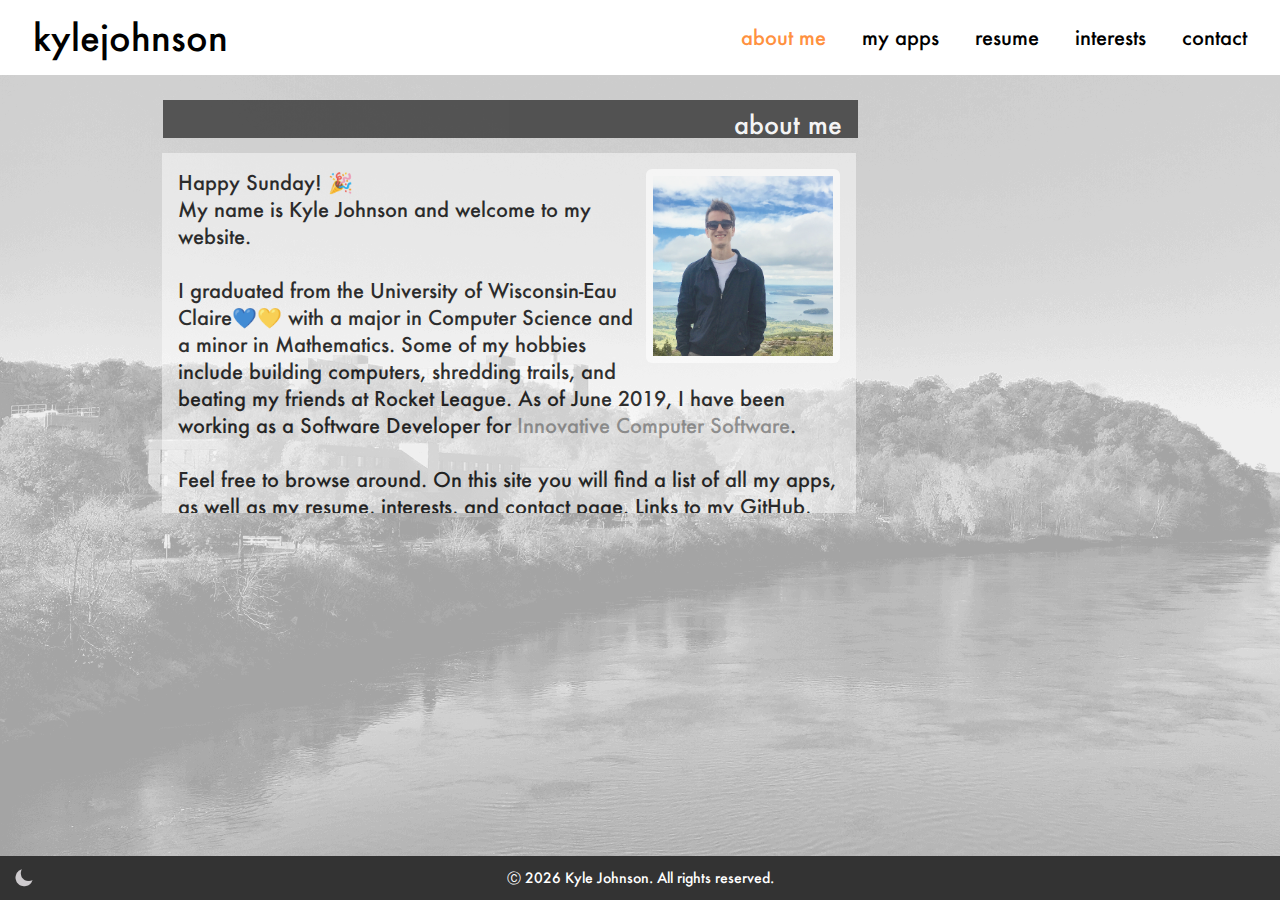
==== index.html @ 39d892d8 "Add manual dark mode toggle" ====
<!DOCTYPE html>
<html>
    <head>
        <title>kylejohnson | about me</title>
        
        <link rel="stylesheet" type="text/css" href="kjapps.css">
        <link rel="stylesheet" type="text/css" href="darkmode.css" id="darkmode">
        
        <meta name="viewport" content="width=device-width">
        <meta name="keywords" content="kyle,johnson,kylejohnson,about,apps,resume,interests,contact">
        <meta name="description" content="My name is Kyle Johnson and welcome to my website.">
        
        <link rel="shortcut icon" href="favicon/favicon.ico">
        <link rel="icon" sizes="16x16 32x32 64x64" href="favicon/favicon.ico">
        <link rel="icon" type="image/png" sizes="196x196" href="favicon/favicon-192.png">
        <link rel="icon" type="image/png" sizes="160x160" href="favicon/favicon-160.png">
        <link rel="icon" type="image/png" sizes="96x96" href="favicon/favicon-96.png">
        <link rel="icon" type="image/png" sizes="64x64" href="favicon/favicon-64.png">
        <link rel="icon" type="image/png" sizes="32x32" href="favicon/favicon-32.png">
        <link rel="icon" type="image/png" sizes="16x16" href="favicon/favicon-16.png">
        <link rel="apple-touch-icon" href="favicon/favicon-57.png">
        <link rel="apple-touch-icon" sizes="114x114" href="favicon/favicon-114.png">
        <link rel="apple-touch-icon" sizes="72x72" href="favicon/favicon-72.png">
        <link rel="apple-touch-icon" sizes="144x144" href="favicon/favicon-144.png">
        <link rel="apple-touch-icon" sizes="60x60" href="favicon/favicon-60.png">
        <link rel="apple-touch-icon" sizes="120x120" href="favicon/favicon-120.png">
        <link rel="apple-touch-icon" sizes="76x76" href="favicon/favicon-76.png">
        <link rel="apple-touch-icon" sizes="152x152" href="favicon/favicon-152.png">
        <link rel="apple-touch-icon" sizes="180x180" href="favicon/favicon-180.png">
        <meta name="msapplication-TileColor" content="#FFFFFF">
        <meta name="msapplication-TileImage" content="favicon/favicon-144.png">
        <meta name="msapplication-config" content="favicon/browserconfig.xml">
        
        <script src="https://ajax.googleapis.com/ajax/libs/jquery/3.1.1/jquery.min.js"></script>
        <script src="kjapps.js"></script>
    </head>
    
    <body>
	    
        <!-- Disable transitions if JavaScript is disabled -->
        <noscript>
            <style type="text/css">
                #header, .content { visibility: visible; }
            </style>
        </noscript>
        
        <div id="fullContainer">
            <div id="container">

                <!-- Navigation bar (split w/ logo on left, links on right) -->
                <div class="topnav" id="navbar">
                    <a href="/" id="logo">kylejohnson</a>
                    <a href="javascript:void(0);" id="icon" onclick="responsiveNavBar()">&#9776;</a>
                    <a href="contact">contact</a>
                    <a href="interests">interests</a>
                    <a href="resume">resume</a>
                    <a href="apps">my apps</a>
                    <a href="/" id="current">about me</a>
                </div>

                <!-- Header title above content -->
                <div id="header">
                    about me
                </div>

                <!-- Area for page content -->
                <div class="content" id="about_content">

                    <img src="images/me.jpg" alt="Me" height="180" width="180">

                    <div id="welcome">Hey there! 🎉</div>
                    My name is Kyle Johnson and welcome to my website. <br>
                    <br>
                    I graduated from the University of Wisconsin-Eau Claire💙💛 with a major in Computer Science and a minor in Mathematics. Some of my hobbies include building computers, shredding trails, and beating my friends at Rocket League. As of June 2019, I have been working as a Software Developer for <a id="alt_link" target="_blank" href="https://www.icsusa.com/">Innovative Computer Software</a>. <br>
                    <br>
                    Feel free to browse around. On this site you will find a list of all my apps, as well as my resume, interests, and contact page. Links to my GitHub, LinkedIn, and App Store pages can be found below. <br>
                    <em>(Did I mention it's mobile-friendly?)</em> <br>
                    <br>
                    Thanks! <br>
                    Kyle <br>
                    
                    <div id="links">
                      <a href="https://itunes.apple.com/us/developer/kyle-johnson/id1145053960" target="_blank">
                        <img src="images/app_store.png" alt="App Store" height="100" width="100">
                      </a>
                      <a href="https://www.linkedin.com/in/kylejohnsonkj/" target="_blank">
                        <img src="images/linkedin.png" alt="LinkedIn" height="100" width="100">
                      </a>
                      <a href="https://github.com/kylejohnsonkj" target="_blank">
                        <img id="github" src="images/github.png" alt="GitHub" height="100" width="100">
                      </a>
                    </div>
                </div>

                <!-- Adds extra space under content div -->
                <div id="extra"></div>
            </div>

            <!-- Site footer w/ copyright -->
            <div id="footer">
                <img id="dark_switch" height="20" width="20">
                &#9400; #### Kyle Johnson. All rights reserved.
            </div>
            
        </div>
        
        <div id="videoContainer">
        </div>
        
    </body>
</html>
---- kjapps.css ----
/* HTML */

html {
    -webkit-text-size-adjust: 100%;
    -moz-text-size-adjust: 100%;
    -ms-text-size-adjust: 100%;
}


/* Body */

body {
    background-color: lightgray;
    background: url(images/bg.png) no-repeat left center fixed;
    background-size: cover;
    margin: 0;
}

::-webkit-input-placeholder { /* Chrome/Opera/Safari */
  color: gray;
}
::-moz-placeholder { /* Firefox 19+ */
  color: gray;
}
:-ms-input-placeholder { /* IE 10+ */
  color: gray;
}
:-moz-placeholder { /* Firefox 18- */
  color: gray;
}


/* Futura Font */

@font-face {
    font-family: "Futura";
    src:
        local("Futura"),
        url(fonts/Futura-Medium.ttf) format("truetype");
}


/* Navigation Bar */

.topnav {
    position: fixed;
    left: 0;
    right: 0;
    background-color: white;
    overflow: hidden;
    z-index: 3;
    padding-right: 15px;
    padding-left: 15px;
}

.topnav a {
    float: right;
    display: block;
    color: black;
    text-align: center;
    padding-left: 18px;
    padding-right: 18px;
    padding-top: 24px;
    padding-bottom: 24px;
    text-decoration: none;
    font-size: 20px;
    font-family: "Futura";
}

.topnav #logo {
    float: left;
    display: block;
    color: black;
    text-align: center;
    padding-left: 18px;
    padding-right: 18px;
    padding-top: 14px;
    padding-bottom: 14px;
    text-decoration: none;
    font-size: 36px;
    font-family: "Futura";
}

.topnav #blank {
    height: 27px;
    width: 0px;
    pointer-events: none;
    cursor: default;
}

.topnav a:hover {
    background-color: #eee;
}

.topnav a:hover #logo {
    background-color: #333;
}

.topnav #current {
    color: rgb(255, 145, 64);
}

.topnav #icon {
    display: none;
}


/* Header */

#header {
    margin: 0 auto;
    position: relative;
    top: 100px;
    left: 0;
    width: 65%;
    max-width: 1000px;
    transform: translate(0%, 0%);
    background-color: #333;
    font-size: 25px;
    font-family: "Futura";
    color: white;
    text-align: right;
    padding-right: 20px;
    padding-left: 20px;
    padding-top: 10px;
    padding-bottom: 10px;
    visibility: hidden;
}


/* Content */

.content {
    margin: 0 auto;
    position: relative;
    top: 115px;
    left: 0;
    width: 65%;
    max-width: 1000px;
    transform: translate(0%, 0%);
    background-color: rgba(255, 255, 255, 0.60);
    font-size: 20px;
    font-family: "Futura";
    color: black;
    padding: 20px;
    visibility: hidden;
}

.content p {
    font-size: 15px;
    color: dimgrey;
}

/* Content Dividers */

#small {
    font-size: 35px;
}

#blue_break {
    border-color: rgb(81, 174, 255);
    border-style: solid;
}

#small_break {
    line-height: 15px;
}

#grey_break {
    border-color: rgb(150, 150, 150);
    border-style: solid;
}


/* About Me */

#about_content img {
    border-radius: 6px;
    -moz-border-radius: 6px;
    background: white;
    padding: 7px;
    float: right;
    margin-left: 12px;
    margin-bottom: 12px;
    align-content: center;
}

#about_content a {
    color: rgb(81, 174, 255);
    text-decoration: none;
}

#about_content a#alt_link {
    color: grey;
    text-decoration: none;
}

#about_content a:hover {
    text-decoration: underline;
}

#about_content a#alt_link:hover {
    text-decoration: underline;
}

em {
    font-size: 14px;
    color: grey;
}

#links img {
    width: 40px;
    height: 40px;
    position: relative;
    margin-left: 16px;
    top: -52px;
}


/* My Apps */

#apps_content table {
    table-layout: fixed;
    border-collapse: collapse;
    display: inline-block;
    vertical-align: middle;
    margin-left: -5px;
}

#apps_content .desc {
    width: 60%;
}

#apps_content .appinfo {
    width: 200px;
}

#apps_content #space {
    width: 0%;
}

#apps_content #info {
    font-size: 12px;
}

#apps_content a {
    color: rgb(81, 174, 255);
    text-decoration: none;
    float: left;
    margin-top: -15px;
    margin-left: -5px;
}

#apps_content a:hover {
    text-decoration: underline;
}


/* Resume */

#resume_content {
    max-width: 800px;
}

#resume_content a {
    color: rgb(81, 174, 255);
    text-decoration: none;
}

#resume_content a:hover {
    text-decoration: underline;
}

#resume_content img {
    width: calc(100% + 40px);
    margin: -20px;
    margin-bottom: -45px;
}

#resume_download img {
    width: 33px;
    height: 33px;
    margin-left: -2px;
    float: left;
}


/* Interests */

#interests_sidebar {
    float: right;
}

.interests_item {
    border-radius: 6px;
    -moz-border-radius: 6px;
    background: white;
    padding: 7px;
    margin-left: 24px;
    margin-bottom: 12px;
    align-content: center;
}

.interests_item#squareimg {
    border-radius: 6px;
    -moz-border-radius: 6px;
    background: white;
    padding: 7px;
    margin-top: 5px;
    margin-left: 24px;
    margin-bottom: 12px;
    align-content: center;
    line-height: 0;
}

#interests_content h3 {
    color: rgb(255, 145, 64);
    font-weight: normal;
    font-size: 23px;
    padding: 0px;
    margin: 0px;
}

#interests_content h4 {
    color: black;
    font-size: 17px;
    font-weight: normal;
    color: rgb(81, 174, 255);
    padding: 0px;
    margin: 0px;
    margin-bottom: 10px;
}

#interests_content table {
    border-collapse: collapse;
    margin-bottom: 10px;
}

#interests_content tr:hover {
    background-color: #f5f5f5;
}

#interests_content tr#table_header {
    background-color: rgba(150, 150, 150, 0.25);
}

#interests_content a {
    color: rgb(81, 174, 255);
    text-decoration: none;
}

#interests_content a#alt {
    color: rgb(255, 145, 64);
    text-decoration: none;
}

#interests_content a:hover {
    text-decoration: underline;
}

#interests_content a#alt:hover {
    text-decoration: underline;
}

/* Contact */

input, select, textarea, button {
    font-family: inherit;
}

#contact_content input[type="text"],
#contact_content input[type="email"] {
    padding: 10px;
    border: none;
    border-bottom: solid 2px #c9c9c9;
    transition: border 0.3s;
    font-size: 16px;
    width: 250px;
    margin-left: 2px;
}

#contact_content select {
    border: none;
    background-color: white;
    border-bottom: solid 2px #c9c9c9;
    font-size: 16px;
    width: 270px;
    margin-left: 2px;
    margin-bottom: 30px;
    height: 43px;
    -webkit-appearance: none;
    -moz-appearance: none;
    padding-left: 8px;
}

#contact_content select:invalid {
  color: gray;
}

#contact_content textarea {
    padding: 10px;
    border: none;
    border-bottom: solid 2px #c9c9c9;
    transition: border 0.3s;
    font-size: 16px;
    width: 500px;
    margin-left: 2px;
    margin-bottom: 15px;
}

#contact_content input[type="submit"] {
    background-color: rgb(81, 174, 255);
    border: none;
    color: white;
    padding: 10px 25px;
    text-align: center;
    text-decoration: none;
    font-weight: bold;
    display: inline-block;
    font-family: inherit;
    font-size: 16px;
    margin: 4px 2px;
    cursor: pointer;
    -webkit-appearance: none;
    -moz-appearance: none;
    appearance: none;
    margin-bottom: 5px;
}

#thankyou_message {
    display: none;
    color: rgb(81, 174, 255);
}

#honeypot_message {
    display: none;
    color: red;
}

::-webkit-input-placeholder {
    font-family: "Futura";
}
:-moz-placeholder {
    font-family: "Futura";
}
::-moz-placeholder {
    font-family: "Futura";
}
:-ms-input-placeholder {
    font-family: "Futura";
}


/* Links */

.linkinfo a {
    text-align: left;
    background-color: rgba(255, 255, 255, 0.60);
    border-radius: 5px;
    padding: 5px;
}


/* Footer */

#footer {
    position: fixed;
    left: 0px;
    bottom: 0px;
    width: 100%;
    background: #333;
    text-align: center;
    padding-top: 12px;
    padding-bottom: 12px;
    font-size: 14px;
    font-family: "Futura";
    color: white;
}

#dark_switch {
    position: absolute;
    left: 1em;
    cursor: pointer;
}

#dark_switch:not([src]) {
    visibility: hidden;
}​


/* Extra Space Below Footer */

#extra {
    margin: 0 auto;
    position: relative;
    height: 80px;
    top: 110px;
}


/* For Video Playback on Site */

#videoContainer {
    position: fixed;
    top: 50%;
    left: 50%;
    transform: translate(-98%, -50%);
    display: inline;
    z-index: 100;
}

#videoContainer iframe,
#videoContainer object,
#videoContainer embed {
    width: 192%;
    height: 331px;
}


/* Media Queries */

@media only screen and (max-device-width: 820px), only screen and (max-width: 820px) { 
    
    body {
        background-size: 0 0;
        background-color: lightgray;
    }
    
    .topnav a:not(:first-child) {
        display: none;
    }
    
    .topnav a#icon {
        float: right;
        display: block;
    }
    
    .topnav.responsive a {
        float: none;
        display: block;
        text-align: left;
    }
    
    .topnav.responsive a#icon {
        position: absolute;
        right: 15px;
        top: 0;
    }
    
    #header, .content {
        width: calc(100% - 60px);
    }
    
    .content {
        font-size: 16px;
    }
  
    #apps_content a {
        font-size: 15px;
        margin-left: -5px;
        margin-right: -20px;
    }
  
    #resume_content a {
        font-size: 15px;
    }
    
    #about_content img {
        width: 150px;
        height: 150px;
    }
  
    #apps_content img {
        width: 100px;
        height: 100px;
    }
    
    #contact_content input[type="text"],
    #contact_content input[type="email"] {
        width: 90%;
        max-width: 200px;
    }
    
    #contact_content select {
        width: calc(90% + 20px);
        max-width: 220px;
    }

    #contact_content textarea {
        width: calc(100% - 25px);
        max-width: 400px;
    }
    
    em {
        font-size: 12px;
    }

    #resume_download {
        margin-top: 7px;
        margin-bottom: -5px;
        text-align: center;
    }
  
    #links img {
        width: 30px;
        height: 30px;
        position: relative;
        margin-left: 16px;
        top: -42px;
    }

    #interests_sidebar {
        float: right;
        width: 100%;
        margin-left: 15px;
    }

    .interests_item {
        border-radius: 6px;
        -moz-border-radius: 6px;
        background: white;
        padding: 7px;
        margin-left: 0px;
        margin-bottom: 12px;
        align-content: center;
        width: calc(100% - 14px);
    }

    .interests_item#squareimg {
        border-radius: 6px;
        -moz-border-radius: 6px;
        background: white;
        padding: 7px;
        margin-left: 0px;
        margin-bottom: 12px;
        align-content: center;
        width: calc(100% - 14px);
    }

    #interests_content img.feature {
        width: 100%;
        height: 100%;
    }
}

/* 1440px width breakpoint */
@media only screen and (max-width: 1439px) {
    #apps_content .desc {
        width: 55%;
    }
}

/* 1280px width breakpoint */
@media only screen and (max-width: 1279px) {
    #apps_content .desc {
        width: 100%;
    }
}
---- darkmode.css ----
body {
    background-color: #222;
}
.topnav {
    background-color: rgb(24, 26, 27);
}
.topnav #logo {
    color: white;
}
.topnav a {
    color: white;
}
.topnav a:hover {
    background-color: rgb(34, 36, 38);
}
#header {
    background-color: rgb(24, 26, 27);
    color: rgb(232, 230, 227);
}
.content:not(#resume_content) {
    background-color: rgba(24, 26, 27, 0.6);
    color: rgb(220, 220, 220);
}
#about_content img, .interests_item#squareimg {
    background: #444;
}
#about_content a#alt_link, em {
    color: rgb(152, 143, 129);
}
.interests_item {
    background: rgb(24, 26, 27);
}
.linkinfo a {
    background-color: rgb(24, 26, 27);
}
#github {
    content: url("images/github_dark.png")
}
#footer {
    background-color: rgb(24, 26, 27);
}
input, textarea, #contact_content select {
    background-color: #181a1b;
    color: rgb(220, 220, 220);
}
#contact_content input[type="submit"] {
    filter: brightness(0.9);
}

@media only screen and (max-device-width: 820px), only screen and (max-width: 820px) { 
    body {
        background-color: #333;
    }
}
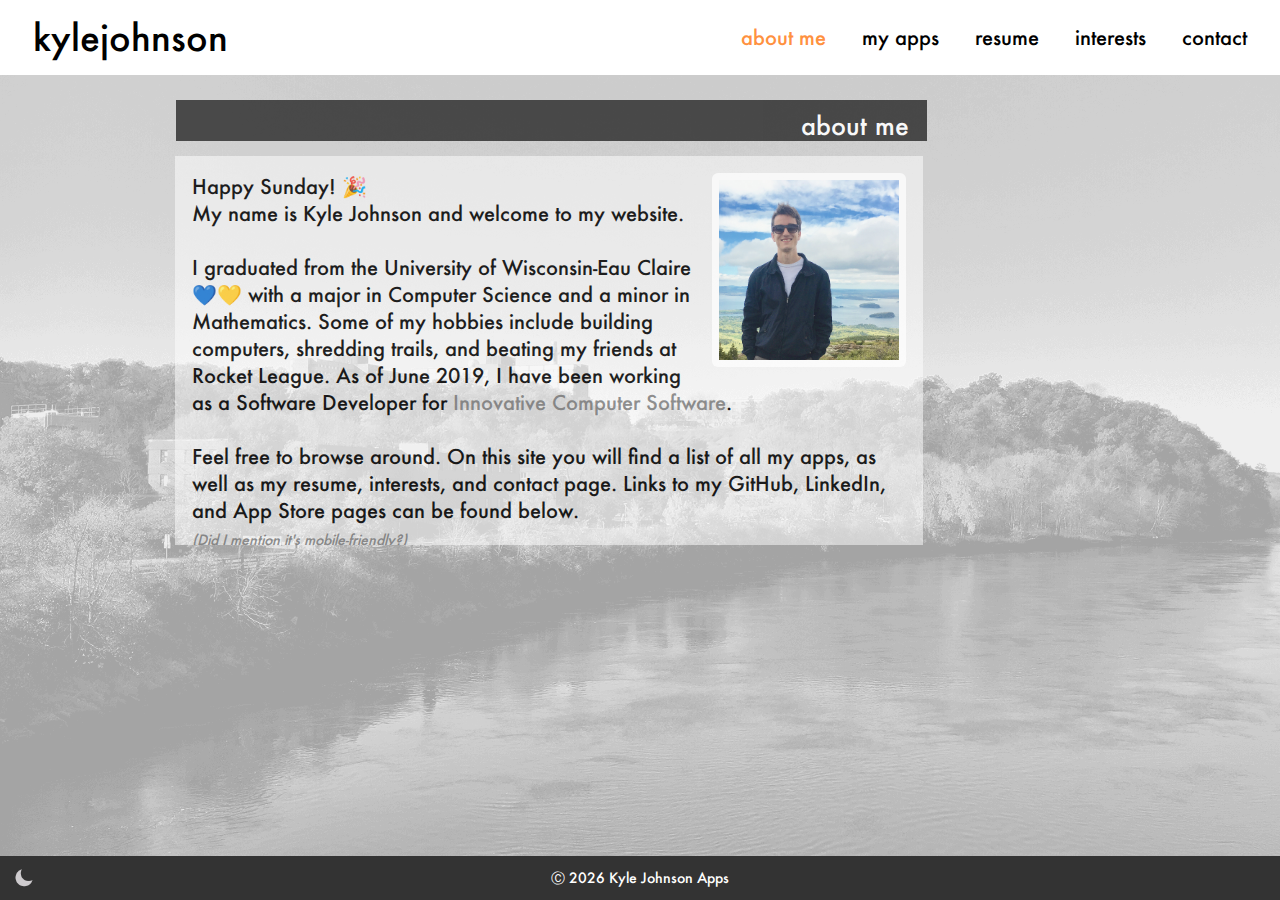
==== commit 06979074: "Shorten footer for mobile" ====
--- a/index.html
+++ b/index.html
@@ -99,7 +99,7 @@
             <!-- Site footer w/ copyright -->
             <div id="footer">
                 <img id="dark_switch" height="20" width="20">
-                &#9400; #### Kyle Johnson. All rights reserved.
+                &#9400; #### Kyle Johnson Apps
             </div>
             
         </div>
--- a/kjapps.css
+++ b/kjapps.css
@@ -477,16 +477,6 @@
     color: white;
 }
 
-#dark_switch {
-    position: absolute;
-    left: 1em;
-    cursor: pointer;
-}
-
-#dark_switch:not([src]) {
-    visibility: hidden;
-}​
-
 
 /* Extra Space Below Footer */
 
@@ -514,6 +504,19 @@
 #videoContainer embed {
     width: 192%;
     height: 331px;
+}
+
+
+/* Dark Mode */
+
+#dark_switch {
+    position: absolute;
+    left: 1em;
+    cursor: pointer;
+}
+
+#dark_switch:not([src]) {
+    visibility: hidden;
 }
 
 
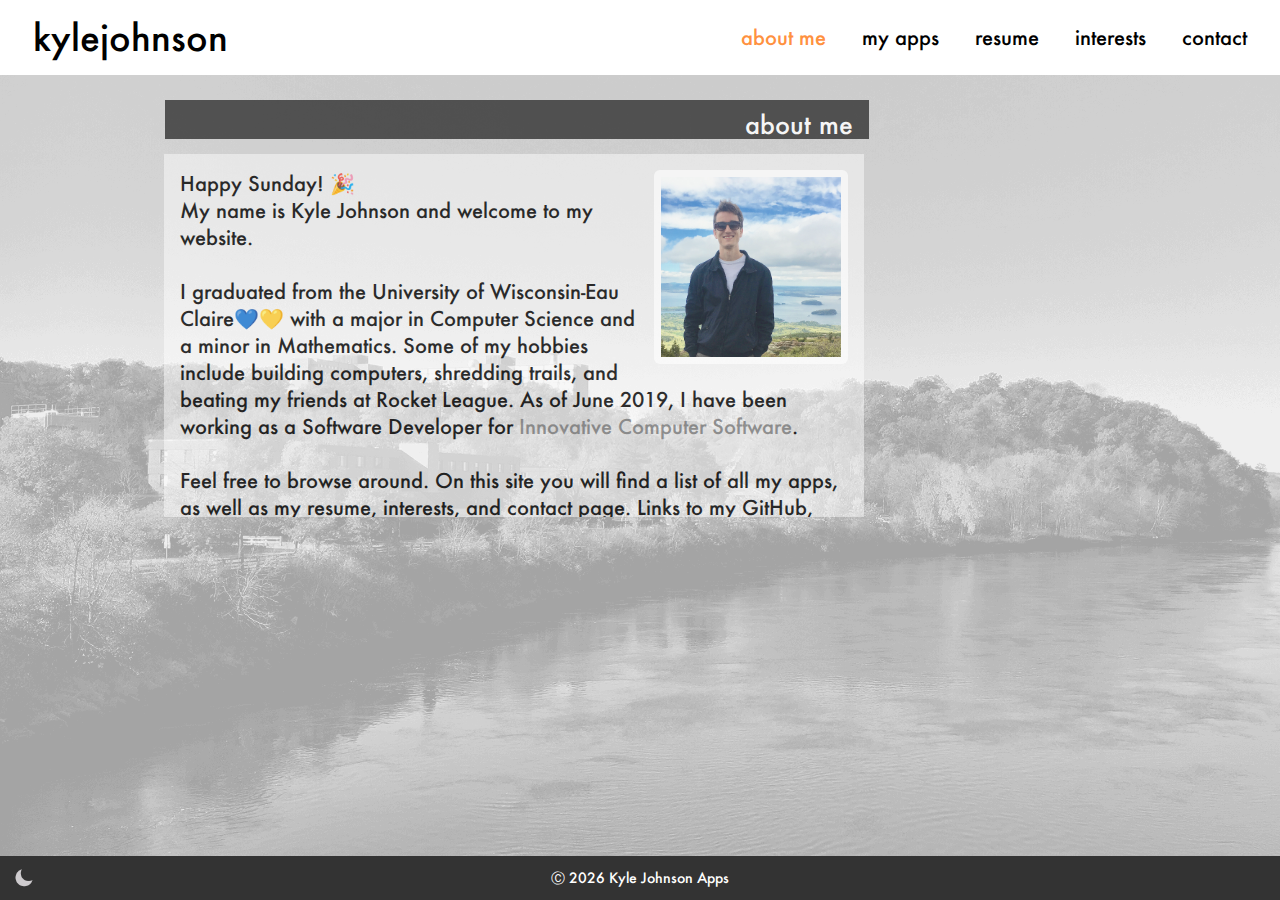
==== commit 863bcc68: "Enforce formatting" ====
--- a/index.html
+++ b/index.html
@@ -1,111 +1,109 @@
 <!DOCTYPE html>
 <html>
-    <head>
-        <title>kylejohnson | about me</title>
-        
-        <link rel="stylesheet" type="text/css" href="kjapps.css">
-        <link rel="stylesheet" type="text/css" href="darkmode.css" id="darkmode">
-        
-        <meta name="viewport" content="width=device-width">
-        <meta name="keywords" content="kyle,johnson,kylejohnson,about,apps,resume,interests,contact">
-        <meta name="description" content="My name is Kyle Johnson and welcome to my website.">
-        
-        <link rel="shortcut icon" href="favicon/favicon.ico">
-        <link rel="icon" sizes="16x16 32x32 64x64" href="favicon/favicon.ico">
-        <link rel="icon" type="image/png" sizes="196x196" href="favicon/favicon-192.png">
-        <link rel="icon" type="image/png" sizes="160x160" href="favicon/favicon-160.png">
-        <link rel="icon" type="image/png" sizes="96x96" href="favicon/favicon-96.png">
-        <link rel="icon" type="image/png" sizes="64x64" href="favicon/favicon-64.png">
-        <link rel="icon" type="image/png" sizes="32x32" href="favicon/favicon-32.png">
-        <link rel="icon" type="image/png" sizes="16x16" href="favicon/favicon-16.png">
-        <link rel="apple-touch-icon" href="favicon/favicon-57.png">
-        <link rel="apple-touch-icon" sizes="114x114" href="favicon/favicon-114.png">
-        <link rel="apple-touch-icon" sizes="72x72" href="favicon/favicon-72.png">
-        <link rel="apple-touch-icon" sizes="144x144" href="favicon/favicon-144.png">
-        <link rel="apple-touch-icon" sizes="60x60" href="favicon/favicon-60.png">
-        <link rel="apple-touch-icon" sizes="120x120" href="favicon/favicon-120.png">
-        <link rel="apple-touch-icon" sizes="76x76" href="favicon/favicon-76.png">
-        <link rel="apple-touch-icon" sizes="152x152" href="favicon/favicon-152.png">
-        <link rel="apple-touch-icon" sizes="180x180" href="favicon/favicon-180.png">
-        <meta name="msapplication-TileColor" content="#FFFFFF">
-        <meta name="msapplication-TileImage" content="favicon/favicon-144.png">
-        <meta name="msapplication-config" content="favicon/browserconfig.xml">
-        
-        <script src="https://ajax.googleapis.com/ajax/libs/jquery/3.1.1/jquery.min.js"></script>
-        <script src="kjapps.js"></script>
-    </head>
-    
-    <body>
-	    
-        <!-- Disable transitions if JavaScript is disabled -->
-        <noscript>
+
+<head>
+    <title>kylejohnson | about me</title>
+
+    <link rel="stylesheet" type="text/css" href="kjapps.css">
+    <link rel="stylesheet" type="text/css" href="darkmode.css" id="darkmode">
+
+    <meta name="viewport" content="width=device-width">
+    <meta name="keywords" content="kyle,johnson,kylejohnson,about,apps,resume,interests,contact">
+    <meta name="description" content="My name is Kyle Johnson and welcome to my website.">
+
+    <link rel="shortcut icon" href="favicon/favicon.ico">
+    <link rel="icon" sizes="16x16 32x32 64x64" href="favicon/favicon.ico">
+    <link rel="icon" type="image/png" sizes="196x196" href="favicon/favicon-192.png">
+    <link rel="icon" type="image/png" sizes="160x160" href="favicon/favicon-160.png">
+    <link rel="icon" type="image/png" sizes="96x96" href="favicon/favicon-96.png">
+    <link rel="icon" type="image/png" sizes="64x64" href="favicon/favicon-64.png">
+    <link rel="icon" type="image/png" sizes="32x32" href="favicon/favicon-32.png">
+    <link rel="icon" type="image/png" sizes="16x16" href="favicon/favicon-16.png">
+    <link rel="apple-touch-icon" href="favicon/favicon-57.png">
+    <link rel="apple-touch-icon" sizes="114x114" href="favicon/favicon-114.png">
+    <link rel="apple-touch-icon" sizes="72x72" href="favicon/favicon-72.png">
+    <link rel="apple-touch-icon" sizes="144x144" href="favicon/favicon-144.png">
+    <link rel="apple-touch-icon" sizes="60x60" href="favicon/favicon-60.png">
+    <link rel="apple-touch-icon" sizes="120x120" href="favicon/favicon-120.png">
+    <link rel="apple-touch-icon" sizes="76x76" href="favicon/favicon-76.png">
+    <link rel="apple-touch-icon" sizes="152x152" href="favicon/favicon-152.png">
+    <link rel="apple-touch-icon" sizes="180x180" href="favicon/favicon-180.png">
+    <meta name="msapplication-TileColor" content="#FFFFFF">
+    <meta name="msapplication-TileImage" content="favicon/favicon-144.png">
+    <meta name="msapplication-config" content="favicon/browserconfig.xml">
+
+    <script src="https://ajax.googleapis.com/ajax/libs/jquery/3.1.1/jquery.min.js"></script>
+    <script src="kjapps.js"></script>
+</head>
+
+<body>
+
+    <!-- Disable transitions if JavaScript is disabled -->
+    <noscript>
             <style type="text/css">
                 #header, .content { visibility: visible; }
             </style>
         </noscript>
-        
-        <div id="fullContainer">
-            <div id="container">
 
-                <!-- Navigation bar (split w/ logo on left, links on right) -->
-                <div class="topnav" id="navbar">
-                    <a href="/" id="logo">kylejohnson</a>
-                    <a href="javascript:void(0);" id="icon" onclick="responsiveNavBar()">&#9776;</a>
-                    <a href="contact">contact</a>
-                    <a href="interests">interests</a>
-                    <a href="resume">resume</a>
-                    <a href="apps">my apps</a>
-                    <a href="/" id="current">about me</a>
-                </div>
+    <div id="fullContainer">
+        <div id="container">
 
-                <!-- Header title above content -->
-                <div id="header">
-                    about me
-                </div>
-
-                <!-- Area for page content -->
-                <div class="content" id="about_content">
-
-                    <img src="images/me.jpg" alt="Me" height="180" width="180">
-
-                    <div id="welcome">Hey there! 🎉</div>
-                    My name is Kyle Johnson and welcome to my website. <br>
-                    <br>
-                    I graduated from the University of Wisconsin-Eau Claire💙💛 with a major in Computer Science and a minor in Mathematics. Some of my hobbies include building computers, shredding trails, and beating my friends at Rocket League. As of June 2019, I have been working as a Software Developer for <a id="alt_link" target="_blank" href="https://www.icsusa.com/">Innovative Computer Software</a>. <br>
-                    <br>
-                    Feel free to browse around. On this site you will find a list of all my apps, as well as my resume, interests, and contact page. Links to my GitHub, LinkedIn, and App Store pages can be found below. <br>
-                    <em>(Did I mention it's mobile-friendly?)</em> <br>
-                    <br>
-                    Thanks! <br>
-                    Kyle <br>
-                    
-                    <div id="links">
-                      <a href="https://itunes.apple.com/us/developer/kyle-johnson/id1145053960" target="_blank">
-                        <img src="images/app_store.png" alt="App Store" height="100" width="100">
-                      </a>
-                      <a href="https://www.linkedin.com/in/kylejohnsonkj/" target="_blank">
-                        <img src="images/linkedin.png" alt="LinkedIn" height="100" width="100">
-                      </a>
-                      <a href="https://github.com/kylejohnsonkj" target="_blank">
-                        <img id="github" src="images/github.png" alt="GitHub" height="100" width="100">
-                      </a>
-                    </div>
-                </div>
-
-                <!-- Adds extra space under content div -->
-                <div id="extra"></div>
+            <!-- Navigation bar (split w/ logo on left, links on right) -->
+            <div class="topnav" id="navbar">
+                <a href="/" id="logo">kylejohnson</a>
+                <a href="javascript:void(0);" id="icon" onclick="responsiveNavBar()">&#9776;</a>
+                <a href="contact">contact</a>
+                <a href="interests">interests</a>
+                <a href="resume">resume</a>
+                <a href="apps">my apps</a>
+                <a href="/" id="current">about me</a>
             </div>
 
-            <!-- Site footer w/ copyright -->
-            <div id="footer">
-                <img id="dark_switch" height="20" width="20">
-                &#9400; #### Kyle Johnson Apps
+            <!-- Header title above content -->
+            <div id="header">
+                about me
             </div>
-            
+
+            <!-- Area for page content -->
+            <div class="content" id="about_content">
+
+                <img src="images/me.jpg" alt="Me" height="180" width="180">
+
+                <div id="welcome">Hey there! 🎉</div>
+                My name is Kyle Johnson and welcome to my website. <br>
+                <br> I graduated from the University of Wisconsin-Eau Claire💙💛 with a major in Computer Science and a minor in Mathematics. Some of my hobbies include building computers, shredding trails, and beating my friends at Rocket League. As
+                of June 2019, I have been working as a Software Developer for <a id="alt_link" target="_blank" href="https://www.icsusa.com/">Innovative Computer Software</a>. <br>
+                <br> Feel free to browse around. On this site you will find a list of all my apps, as well as my resume, interests, and contact page. Links to my GitHub, LinkedIn, and App Store pages can be found below. <br>
+                <em>(Did I mention it's mobile-friendly?)</em> <br>
+                <br> Thanks! <br> Kyle <br>
+
+                <div id="links">
+                    <a href="https://itunes.apple.com/us/developer/kyle-johnson/id1145053960" target="_blank">
+                        <img src="images/app_store.png" alt="App Store" height="100" width="100">
+                    </a>
+                    <a href="https://www.linkedin.com/in/kylejohnsonkj/" target="_blank">
+                        <img src="images/linkedin.png" alt="LinkedIn" height="100" width="100">
+                    </a>
+                    <a href="https://github.com/kylejohnsonkj" target="_blank">
+                        <img id="github" src="images/github.png" alt="GitHub" height="100" width="100">
+                    </a>
+                </div>
+            </div>
+
+            <!-- Adds extra space under content div -->
+            <div id="extra"></div>
         </div>
-        
-        <div id="videoContainer">
+
+        <!-- Site footer w/ copyright -->
+        <div id="footer">
+            <img id="dark_switch" height="20" width="20"> &#9400; #### Kyle Johnson Apps
         </div>
-        
-    </body>
-</html>
+
+    </div>
+
+    <div id="videoContainer">
+    </div>
+
+</body>
+
+</html>--- a/kjapps.css
+++ b/kjapps.css
@@ -16,17 +16,24 @@
     margin: 0;
 }
 
-::-webkit-input-placeholder { /* Chrome/Opera/Safari */
-  color: gray;
-}
-::-moz-placeholder { /* Firefox 19+ */
-  color: gray;
-}
-:-ms-input-placeholder { /* IE 10+ */
-  color: gray;
-}
-:-moz-placeholder { /* Firefox 18- */
-  color: gray;
+::-webkit-input-placeholder {
+    /* Chrome/Opera/Safari */
+    color: gray;
+}
+
+::-moz-placeholder {
+    /* Firefox 19+ */
+    color: gray;
+}
+
+:-ms-input-placeholder {
+    /* IE 10+ */
+    color: gray;
+}
+
+:-moz-placeholder {
+    /* Firefox 18- */
+    color: gray;
 }
 
 
@@ -34,9 +41,7 @@
 
 @font-face {
     font-family: "Futura";
-    src:
-        local("Futura"),
-        url(fonts/Futura-Medium.ttf) format("truetype");
+    src: local("Futura"), url(fonts/Futura-Medium.ttf) format("truetype");
 }
 
 
@@ -151,6 +156,7 @@
     color: dimgrey;
 }
 
+
 /* Content Dividers */
 
 #small {
@@ -362,9 +368,13 @@
     text-decoration: underline;
 }
 
+
 /* Contact */
 
-input, select, textarea, button {
+input,
+select,
+textarea,
+button {
     font-family: inherit;
 }
 
@@ -394,7 +404,7 @@
 }
 
 #contact_content select:invalid {
-  color: gray;
+    color: gray;
 }
 
 #contact_content textarea {
@@ -440,12 +450,15 @@
 ::-webkit-input-placeholder {
     font-family: "Futura";
 }
+
 :-moz-placeholder {
     font-family: "Futura";
 }
+
 ::-moz-placeholder {
     font-family: "Futura";
 }
+
 :-ms-input-placeholder {
     font-family: "Futura";
 }
@@ -522,88 +535,73 @@
 
 /* Media Queries */
 
-@media only screen and (max-device-width: 820px), only screen and (max-width: 820px) { 
-    
+@media only screen and (max-device-width: 820px),
+only screen and (max-width: 820px) {
     body {
         background-size: 0 0;
         background-color: lightgray;
     }
-    
     .topnav a:not(:first-child) {
         display: none;
     }
-    
     .topnav a#icon {
         float: right;
         display: block;
     }
-    
     .topnav.responsive a {
         float: none;
         display: block;
         text-align: left;
     }
-    
     .topnav.responsive a#icon {
         position: absolute;
         right: 15px;
         top: 0;
     }
-    
-    #header, .content {
+    #header,
+    .content {
         width: calc(100% - 60px);
     }
-    
     .content {
         font-size: 16px;
     }
-  
     #apps_content a {
         font-size: 15px;
         margin-left: -5px;
         margin-right: -20px;
     }
-  
     #resume_content a {
         font-size: 15px;
     }
-    
     #about_content img {
         width: 150px;
         height: 150px;
     }
-  
     #apps_content img {
         width: 100px;
         height: 100px;
     }
-    
     #contact_content input[type="text"],
     #contact_content input[type="email"] {
         width: 90%;
         max-width: 200px;
     }
-    
     #contact_content select {
         width: calc(90% + 20px);
         max-width: 220px;
     }
-
     #contact_content textarea {
         width: calc(100% - 25px);
         max-width: 400px;
     }
-    
     em {
         font-size: 12px;
     }
-
     #resume_download {
         margin-top: 7px;
         margin-bottom: -5px;
         text-align: center;
     }
-  
     #links img {
         width: 30px;
         height: 30px;
@@ -611,13 +609,11 @@
         margin-left: 16px;
         top: -42px;
     }
-
     #interests_sidebar {
         float: right;
         width: 100%;
         margin-left: 15px;
     }
-
     .interests_item {
         border-radius: 6px;
         -moz-border-radius: 6px;
@@ -628,7 +624,6 @@
         align-content: center;
         width: calc(100% - 14px);
     }
-
     .interests_item#squareimg {
         border-radius: 6px;
         -moz-border-radius: 6px;
@@ -639,23 +634,26 @@
         align-content: center;
         width: calc(100% - 14px);
     }
-
     #interests_content img.feature {
         width: 100%;
         height: 100%;
     }
 }
 
+
 /* 1440px width breakpoint */
+
 @media only screen and (max-width: 1439px) {
     #apps_content .desc {
         width: 55%;
     }
 }
 
+
 /* 1280px width breakpoint */
+
 @media only screen and (max-width: 1279px) {
     #apps_content .desc {
         width: 100%;
     }
-}
+}--- a/darkmode.css
+++ b/darkmode.css
@@ -1,53 +1,72 @@
 body {
     background-color: #222;
 }
+
 .topnav {
     background-color: rgb(24, 26, 27);
 }
+
 .topnav #logo {
     color: white;
 }
+
 .topnav a {
     color: white;
 }
+
 .topnav a:hover {
     background-color: rgb(34, 36, 38);
 }
+
 #header {
     background-color: rgb(24, 26, 27);
     color: rgb(232, 230, 227);
 }
+
 .content:not(#resume_content) {
     background-color: rgba(24, 26, 27, 0.6);
     color: rgb(220, 220, 220);
 }
-#about_content img, .interests_item#squareimg {
+
+#about_content img,
+.interests_item#squareimg {
     background: #444;
 }
-#about_content a#alt_link, em {
+
+#about_content a#alt_link,
+em {
     color: rgb(152, 143, 129);
 }
+
 .interests_item {
     background: rgb(24, 26, 27);
 }
+
 .linkinfo a {
     background-color: rgb(24, 26, 27);
 }
+
 #github {
     content: url("images/github_dark.png")
 }
+
 #footer {
     background-color: rgb(24, 26, 27);
 }
-input, textarea, #contact_content select {
+
+input,
+textarea,
+#contact_content select {
     background-color: #181a1b;
     color: rgb(220, 220, 220);
 }
+
 #contact_content input[type="submit"] {
     filter: brightness(0.9);
 }
 
-@media only screen and (max-device-width: 820px), only screen and (max-width: 820px) { 
+@media only screen and (max-device-width: 820px),
+only screen and (max-width: 820px) {
     body {
         background-color: #333;
     }
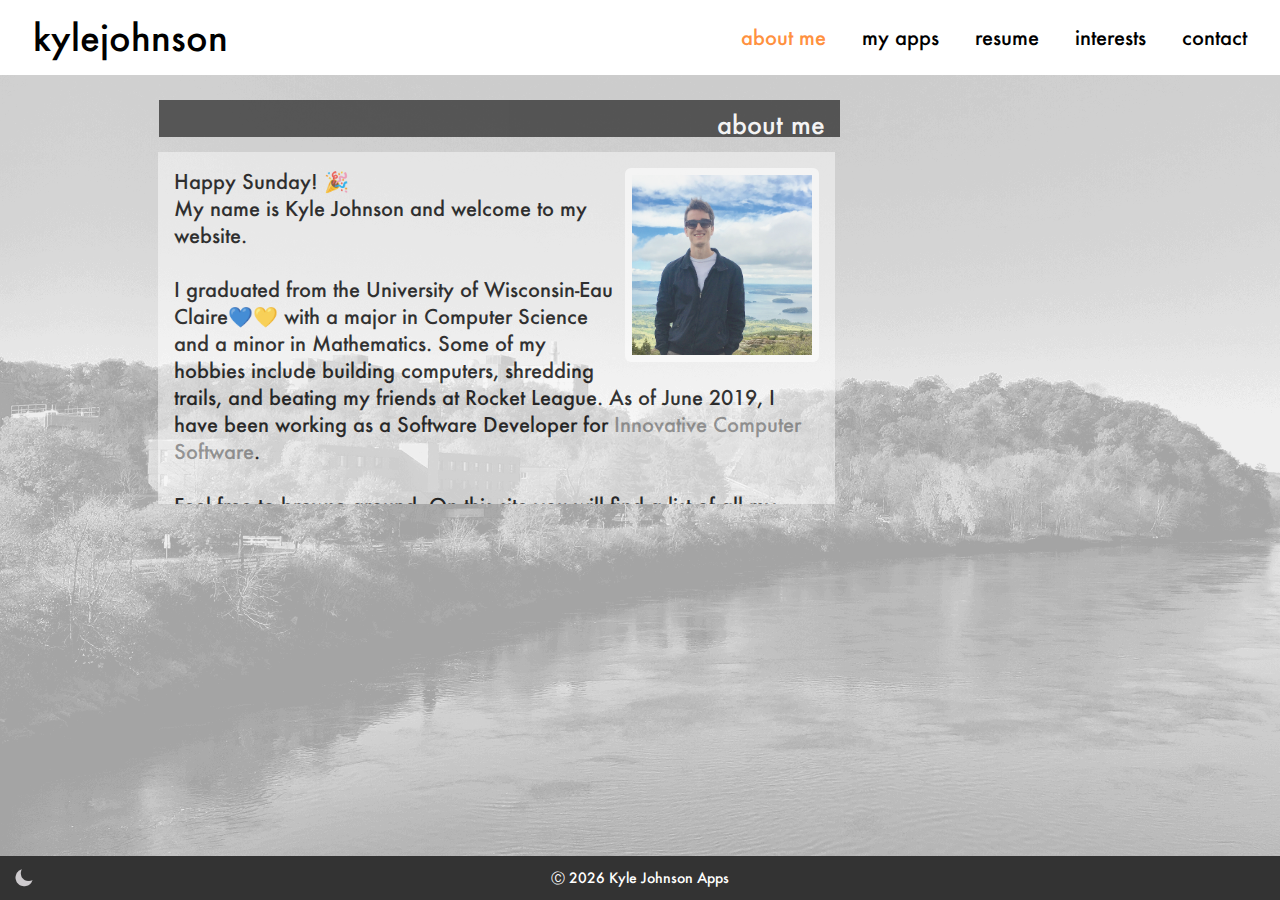
==== commit 1314f976: "Cleanup files" ====
--- a/index.html
+++ b/index.html
@@ -3,52 +3,25 @@
 
 <head>
     <title>kylejohnson | about me</title>
-
-    <link rel="stylesheet" type="text/css" href="kjapps.css">
-    <link rel="stylesheet" type="text/css" href="darkmode.css" id="darkmode">
-
     <meta name="viewport" content="width=device-width">
     <meta name="keywords" content="kyle,johnson,kylejohnson,about,apps,resume,interests,contact">
     <meta name="description" content="My name is Kyle Johnson and welcome to my website.">
 
-    <link rel="shortcut icon" href="favicon/favicon.ico">
-    <link rel="icon" sizes="16x16 32x32 64x64" href="favicon/favicon.ico">
-    <link rel="icon" type="image/png" sizes="196x196" href="favicon/favicon-192.png">
-    <link rel="icon" type="image/png" sizes="160x160" href="favicon/favicon-160.png">
-    <link rel="icon" type="image/png" sizes="96x96" href="favicon/favicon-96.png">
-    <link rel="icon" type="image/png" sizes="64x64" href="favicon/favicon-64.png">
-    <link rel="icon" type="image/png" sizes="32x32" href="favicon/favicon-32.png">
-    <link rel="icon" type="image/png" sizes="16x16" href="favicon/favicon-16.png">
-    <link rel="apple-touch-icon" href="favicon/favicon-57.png">
-    <link rel="apple-touch-icon" sizes="114x114" href="favicon/favicon-114.png">
-    <link rel="apple-touch-icon" sizes="72x72" href="favicon/favicon-72.png">
-    <link rel="apple-touch-icon" sizes="144x144" href="favicon/favicon-144.png">
-    <link rel="apple-touch-icon" sizes="60x60" href="favicon/favicon-60.png">
-    <link rel="apple-touch-icon" sizes="120x120" href="favicon/favicon-120.png">
-    <link rel="apple-touch-icon" sizes="76x76" href="favicon/favicon-76.png">
-    <link rel="apple-touch-icon" sizes="152x152" href="favicon/favicon-152.png">
-    <link rel="apple-touch-icon" sizes="180x180" href="favicon/favicon-180.png">
-    <meta name="msapplication-TileColor" content="#FFFFFF">
-    <meta name="msapplication-TileImage" content="favicon/favicon-144.png">
-    <meta name="msapplication-config" content="favicon/browserconfig.xml">
-
+    <link rel="stylesheet" type="text/css" href="kjapps.css">
+    <link rel="stylesheet" type="text/css" href="darkmode.css" id="darkmode">
     <script src="https://ajax.googleapis.com/ajax/libs/jquery/3.1.1/jquery.min.js"></script>
     <script src="kjapps.js"></script>
 </head>
 
 <body>
+    <noscript>
+        <style type="text/css">
+            #header, .content { visibility: visible; }
+        </style>
+    </noscript>
 
-    <!-- Disable transitions if JavaScript is disabled -->
-    <noscript>
-            <style type="text/css">
-                #header, .content { visibility: visible; }
-            </style>
-        </noscript>
-
-    <div id="fullContainer">
+    <div id="page">
         <div id="container">
-
-            <!-- Navigation bar (split w/ logo on left, links on right) -->
             <div class="topnav" id="navbar">
                 <a href="/" id="logo">kylejohnson</a>
                 <a href="javascript:void(0);" id="icon" onclick="responsiveNavBar()">&#9776;</a>
@@ -59,23 +32,18 @@
                 <a href="/" id="current">about me</a>
             </div>
 
-            <!-- Header title above content -->
-            <div id="header">
-                about me
-            </div>
+            <div id="header">about me</div>
 
-            <!-- Area for page content -->
             <div class="content" id="about_content">
-
                 <img src="images/me.jpg" alt="Me" height="180" width="180">
 
                 <div id="welcome">Hey there! 🎉</div>
-                My name is Kyle Johnson and welcome to my website. <br>
-                <br> I graduated from the University of Wisconsin-Eau Claire💙💛 with a major in Computer Science and a minor in Mathematics. Some of my hobbies include building computers, shredding trails, and beating my friends at Rocket League. As
-                of June 2019, I have been working as a Software Developer for <a id="alt_link" target="_blank" href="https://www.icsusa.com/">Innovative Computer Software</a>. <br>
-                <br> Feel free to browse around. On this site you will find a list of all my apps, as well as my resume, interests, and contact page. Links to my GitHub, LinkedIn, and App Store pages can be found below. <br>
-                <em>(Did I mention it's mobile-friendly?)</em> <br>
-                <br> Thanks! <br> Kyle <br>
+                My name is Kyle Johnson and welcome to my website.<br>
+                <br>I graduated from the University of Wisconsin-Eau Claire💙💛 with a major in Computer Science and a minor in Mathematics. Some of my hobbies include building computers, shredding trails, and beating my friends at Rocket League. As of
+                June 2019, I have been working as a Software Developer for <a id="alt_link" target="_blank" href="https://www.icsusa.com/">Innovative Computer Software</a>.<br>
+                <br>Feel free to browse around. On this site you will find a list of all my apps, as well as my resume, interests, and contact page. Links to my GitHub, LinkedIn, and App Store pages can be found below.<br>
+                <em>(Did I mention it's mobile-friendly?)</em><br>
+                <br>Thanks!<br>Kyle<br>
 
                 <div id="links">
                     <a href="https://itunes.apple.com/us/developer/kyle-johnson/id1145053960" target="_blank">
@@ -90,20 +58,15 @@
                 </div>
             </div>
 
-            <!-- Adds extra space under content div -->
-            <div id="extra"></div>
+            <div id="gap"></div>
         </div>
 
-        <!-- Site footer w/ copyright -->
         <div id="footer">
             <img id="dark_switch" height="20" width="20"> &#9400; #### Kyle Johnson Apps
         </div>
-
     </div>
 
-    <div id="videoContainer">
-    </div>
-
+    <div id="videoContainer"></div>
 </body>
 
 </html>--- a/kjapps.css
+++ b/kjapps.css
@@ -1,13 +1,8 @@
-/* HTML */
-
 html {
     -webkit-text-size-adjust: 100%;
     -moz-text-size-adjust: 100%;
     -ms-text-size-adjust: 100%;
 }
-
-
-/* Body */
 
 body {
     background-color: lightgray;
@@ -19,25 +14,26 @@
 ::-webkit-input-placeholder {
     /* Chrome/Opera/Safari */
     color: gray;
+    font-family: "Futura";
 }
 
 ::-moz-placeholder {
     /* Firefox 19+ */
     color: gray;
+    font-family: "Futura";
 }
 
 :-ms-input-placeholder {
     /* IE 10+ */
     color: gray;
+    font-family: "Futura";
 }
 
 :-moz-placeholder {
     /* Firefox 18- */
     color: gray;
-}
-
-
-/* Futura Font */
+    font-family: "Futura";
+}
 
 @font-face {
     font-family: "Futura";
@@ -447,22 +443,6 @@
     color: red;
 }
 
-::-webkit-input-placeholder {
-    font-family: "Futura";
-}
-
-:-moz-placeholder {
-    font-family: "Futura";
-}
-
-::-moz-placeholder {
-    font-family: "Futura";
-}
-
-:-ms-input-placeholder {
-    font-family: "Futura";
-}
-
 
 /* Links */
 
@@ -493,7 +473,7 @@
 
 /* Extra Space Below Footer */
 
-#extra {
+#gap {
     margin: 0 auto;
     position: relative;
     height: 80px;
@@ -501,7 +481,7 @@
 }
 
 
-/* For Video Playback on Site */
+/* Modal Video Playback */
 
 #videoContainer {
     position: fixed;
@@ -533,7 +513,7 @@
 }
 
 
-/* Media Queries */
+/* Mobile Layout */
 
 @media only screen and (max-device-width: 820px),
 only screen and (max-width: 820px) {
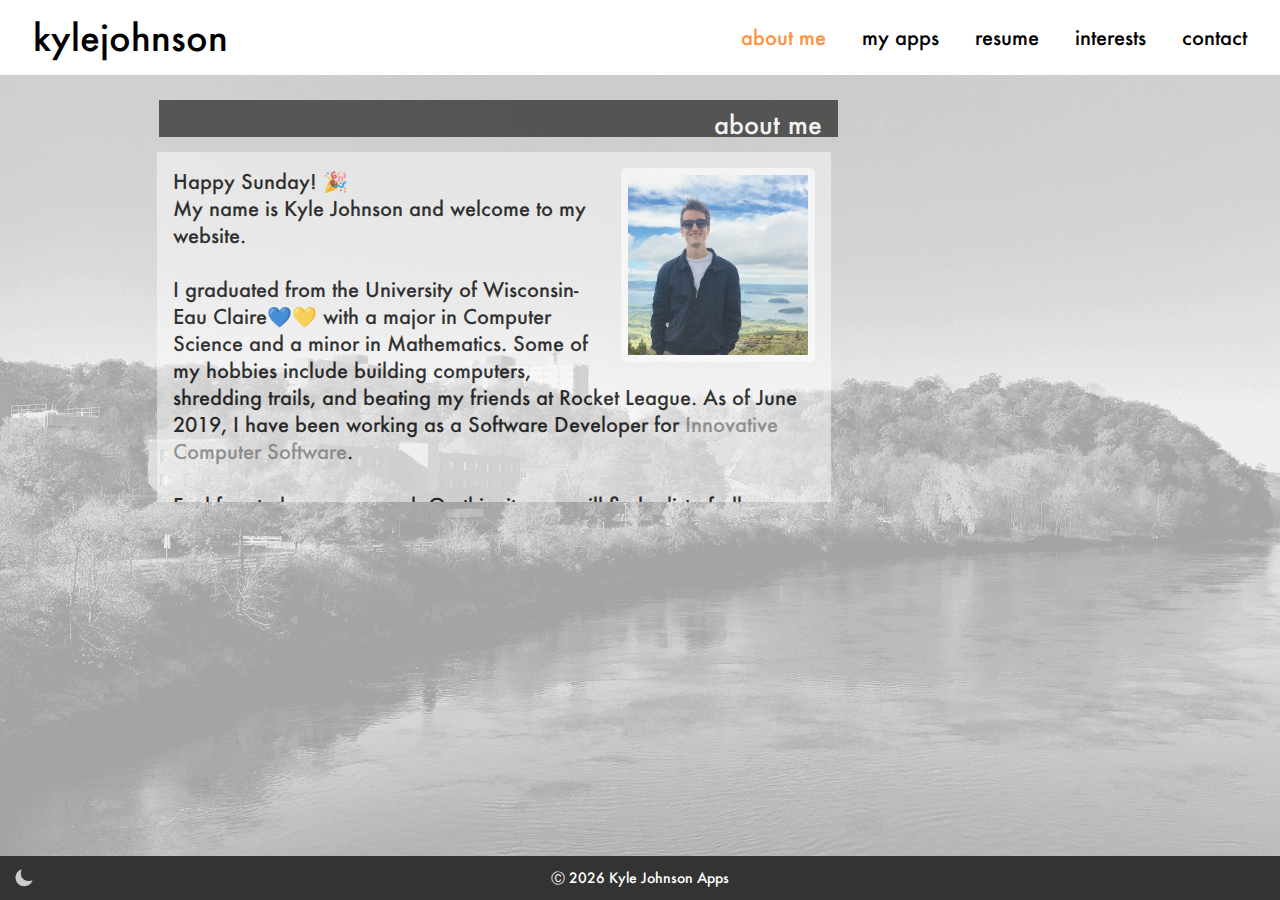
==== commit a19e49fa: "Simplify favicon" ====
--- a/index.html
+++ b/index.html
@@ -6,6 +6,11 @@
     <meta name="viewport" content="width=device-width">
     <meta name="keywords" content="kyle,johnson,kylejohnson,about,apps,resume,interests,contact">
     <meta name="description" content="My name is Kyle Johnson and welcome to my website.">
+
+    <link rel="apple-touch-icon" sizes="180x180" href="favicon/apple-touch-icon.png">
+    <link rel="icon" type="image/png" sizes="32x32" href="favicon/favicon-32x32.png">
+    <link rel="icon" type="image/png" sizes="16x16" href="favicon/favicon-16x16.png">
+    <link rel="manifest" href="favicon/site.webmanifest">
 
     <link rel="stylesheet" type="text/css" href="kjapps.css">
     <link rel="stylesheet" type="text/css" href="darkmode.css" id="darkmode">
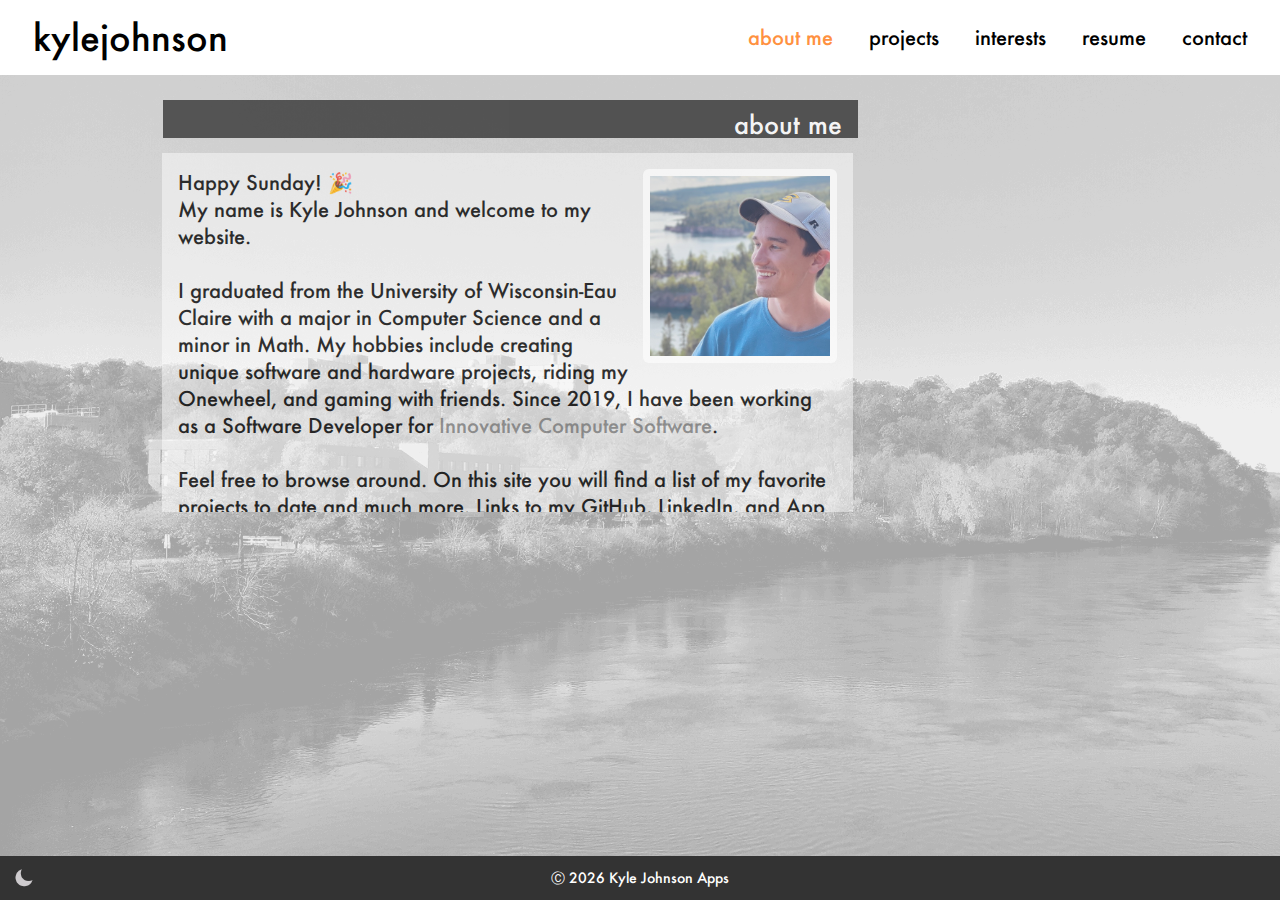
==== commit 31423352: "Update website content" ====
--- a/index.html
+++ b/index.html
@@ -4,7 +4,7 @@
 <head>
     <title>kylejohnson | about me</title>
     <meta name="viewport" content="width=device-width">
-    <meta name="keywords" content="kyle,johnson,kylejohnson,about,apps,resume,interests,contact">
+    <meta name="keywords" content="kyle,johnson,kylejohnson,about,apps,projects,resume,interests,contact">
     <meta name="description" content="My name is Kyle Johnson and welcome to my website.">
 
     <link rel="apple-touch-icon" sizes="180x180" href="favicon/apple-touch-icon.png">
@@ -31,9 +31,9 @@
                 <a href="/" id="logo">kylejohnson</a>
                 <a href="javascript:void(0);" id="icon" onclick="responsiveNavBar()">&#9776;</a>
                 <a href="contact">contact</a>
+                <a href="resume">resume</a>
                 <a href="interests">interests</a>
-                <a href="resume">resume</a>
-                <a href="apps">my apps</a>
+                <a href="projects">projects</a>
                 <a href="/" id="current">about me</a>
             </div>
 
@@ -44,11 +44,11 @@
 
                 <div id="welcome">Hey there! 🎉</div>
                 My name is Kyle Johnson and welcome to my website.<br>
-                <br>I graduated from the University of Wisconsin-Eau Claire💙💛 with a major in Computer Science and a minor in Mathematics. Some of my hobbies include building computers, shredding trails, and beating my friends at Rocket League. As of
-                June 2019, I have been working as a Software Developer for <a id="alt_link" target="_blank" href="https://www.icsusa.com/">Innovative Computer Software</a>.<br>
-                <br>Feel free to browse around. On this site you will find a list of all my apps, as well as my resume, interests, and contact page. Links to my GitHub, LinkedIn, and App Store pages can be found below.<br>
+                <br>I graduated from the University of Wisconsin-Eau Claire with a major in Computer Science and a minor in Math. My hobbies include creating unique software and hardware projects, riding my Onewheel, and gaming with friends. Since 2019,
+                I have been working as a Software Developer for <a id="alt_link" target="_blank" href="https://www.icsusa.com/">Innovative Computer Software</a>.<br>
+                <br>Feel free to browse around. On this site you will find a list of my favorite projects to date and much more. Links to my GitHub, LinkedIn, and App Store pages can be found below.<br>
                 <em>(Did I mention it's mobile-friendly?)</em><br>
-                <br>Thanks!<br>Kyle<br>
+                <br>See you around!<br>Kyle<br>
 
                 <div id="links">
                     <a href="https://itunes.apple.com/us/developer/kyle-johnson/id1145053960" target="_blank">
--- a/kjapps.css
+++ b/kjapps.css
@@ -219,81 +219,13 @@
 }
 
 
-/* My Apps */
-
-#apps_content table {
-    table-layout: fixed;
-    border-collapse: collapse;
-    display: inline-block;
-    vertical-align: middle;
-    margin-left: -5px;
-}
-
-#apps_content .desc {
-    width: 60%;
-}
-
-#apps_content .appinfo {
-    width: 200px;
-}
-
-#apps_content #space {
-    width: 0%;
-}
-
-#apps_content #info {
-    font-size: 12px;
-}
-
-#apps_content a {
-    color: rgb(81, 174, 255);
-    text-decoration: none;
-    float: left;
-    margin-top: -15px;
-    margin-left: -5px;
-}
-
-#apps_content a:hover {
-    text-decoration: underline;
-}
-
-
-/* Resume */
-
-#resume_content {
-    max-width: 800px;
-}
-
-#resume_content a {
-    color: rgb(81, 174, 255);
-    text-decoration: none;
-}
-
-#resume_content a:hover {
-    text-decoration: underline;
-}
-
-#resume_content img {
-    width: calc(100% + 40px);
-    margin: -20px;
-    margin-bottom: -45px;
-}
-
-#resume_download img {
-    width: 33px;
-    height: 33px;
-    margin-left: -2px;
-    float: left;
-}
-
-
-/* Interests */
-
-#interests_sidebar {
+/* My Projects */
+
+#projects_sidebar {
     float: right;
 }
 
-.interests_item {
+.sidebar_item {
     border-radius: 6px;
     -moz-border-radius: 6px;
     background: white;
@@ -303,7 +235,7 @@
     align-content: center;
 }
 
-.interests_item#squareimg {
+.sidebar_item#squareimg {
     border-radius: 6px;
     -moz-border-radius: 6px;
     background: white;
@@ -315,7 +247,7 @@
     line-height: 0;
 }
 
-#interests_content h3 {
+#projects_content h3 {
     color: rgb(255, 145, 64);
     font-weight: normal;
     font-size: 23px;
@@ -323,11 +255,118 @@
     margin: 0px;
 }
 
-#interests_content h4 {
+#projects_content h4 {
     color: black;
     font-size: 17px;
     font-weight: normal;
     color: rgb(81, 174, 255);
+    padding: 0px;
+    margin: 0px;
+    margin-bottom: 10px;
+}
+
+#projects_content table {
+    border-collapse: collapse;
+    margin-bottom: 10px;
+}
+
+#projects_content tr:hover {
+    background-color: #f5f5f5;
+}
+
+#projects_content tr#table_header {
+    background-color: rgba(150, 150, 150, 0.25);
+}
+
+#projects_content a {
+    color: rgb(81, 174, 255);
+    text-decoration: none;
+}
+
+#projects_content a#alt {
+    color: rgb(255, 145, 64);
+    text-decoration: none;
+}
+
+#projects_content a#alt_link {
+    color: grey;
+    text-decoration: none;
+}
+
+#projects_content a:hover {
+    text-decoration: underline;
+}
+
+#projects_content a#alt:hover {
+    text-decoration: underline;
+}
+
+#projects_content a#alt_link:hover {
+    text-decoration: underline;
+}
+
+
+/* Resume */
+
+#resume_content {
+    max-width: 800px;
+}
+
+#resume_content a {
+    color: rgb(81, 174, 255);
+    text-decoration: none;
+}
+
+#resume_content a:hover {
+    text-decoration: underline;
+}
+
+#resume_content img {
+    width: calc(100% + 40px);
+    margin: -20px;
+    margin-bottom: -45px;
+}
+
+#resume_download img {
+    width: 33px;
+    height: 33px;
+    margin-left: -2px;
+    float: left;
+}
+
+
+/* Interests */
+
+#interests_sidebar {
+    float: right;
+}
+
+.sidebar_item {
+    border-radius: 6px;
+    -moz-border-radius: 6px;
+    background: white;
+    padding: 7px;
+    margin-left: 24px;
+    margin-bottom: 12px;
+    align-content: center;
+}
+
+.sidebar_item#squareimg {
+    border-radius: 6px;
+    -moz-border-radius: 6px;
+    background: white;
+    padding: 7px;
+    margin-top: 5px;
+    margin-left: 24px;
+    margin-bottom: 12px;
+    align-content: center;
+    line-height: 0;
+}
+
+#interests_content h3 {
+    color: rgb(255, 145, 64);
+    font-weight: normal;
+    font-size: 23px;
     padding: 0px;
     margin: 0px;
     margin-bottom: 10px;
@@ -515,8 +554,8 @@
 
 /* Mobile Layout */
 
-@media only screen and (max-device-width: 820px),
-only screen and (max-width: 820px) {
+@media only screen and (max-device-width: 830px),
+only screen and (max-width: 830px) {
     body {
         background-size: 0 0;
         background-color: lightgray;
@@ -589,12 +628,13 @@
         margin-left: 16px;
         top: -42px;
     }
+    #projects_sidebar,
     #interests_sidebar {
         float: right;
         width: 100%;
         margin-left: 15px;
     }
-    .interests_item {
+    .sidebar_item {
         border-radius: 6px;
         -moz-border-radius: 6px;
         background: white;
@@ -604,7 +644,7 @@
         align-content: center;
         width: calc(100% - 14px);
     }
-    .interests_item#squareimg {
+    .sidebar_item#squareimg {
         border-radius: 6px;
         -moz-border-radius: 6px;
         background: white;
--- a/darkmode.css
+++ b/darkmode.css
@@ -29,7 +29,7 @@
 }
 
 #about_content img,
-.interests_item#squareimg {
+.sidebar_item#squareimg {
     background: #444;
 }
 
@@ -38,7 +38,7 @@
     color: rgb(152, 143, 129);
 }
 
-.interests_item {
+.sidebar_item {
     background: rgb(24, 26, 27);
 }
 
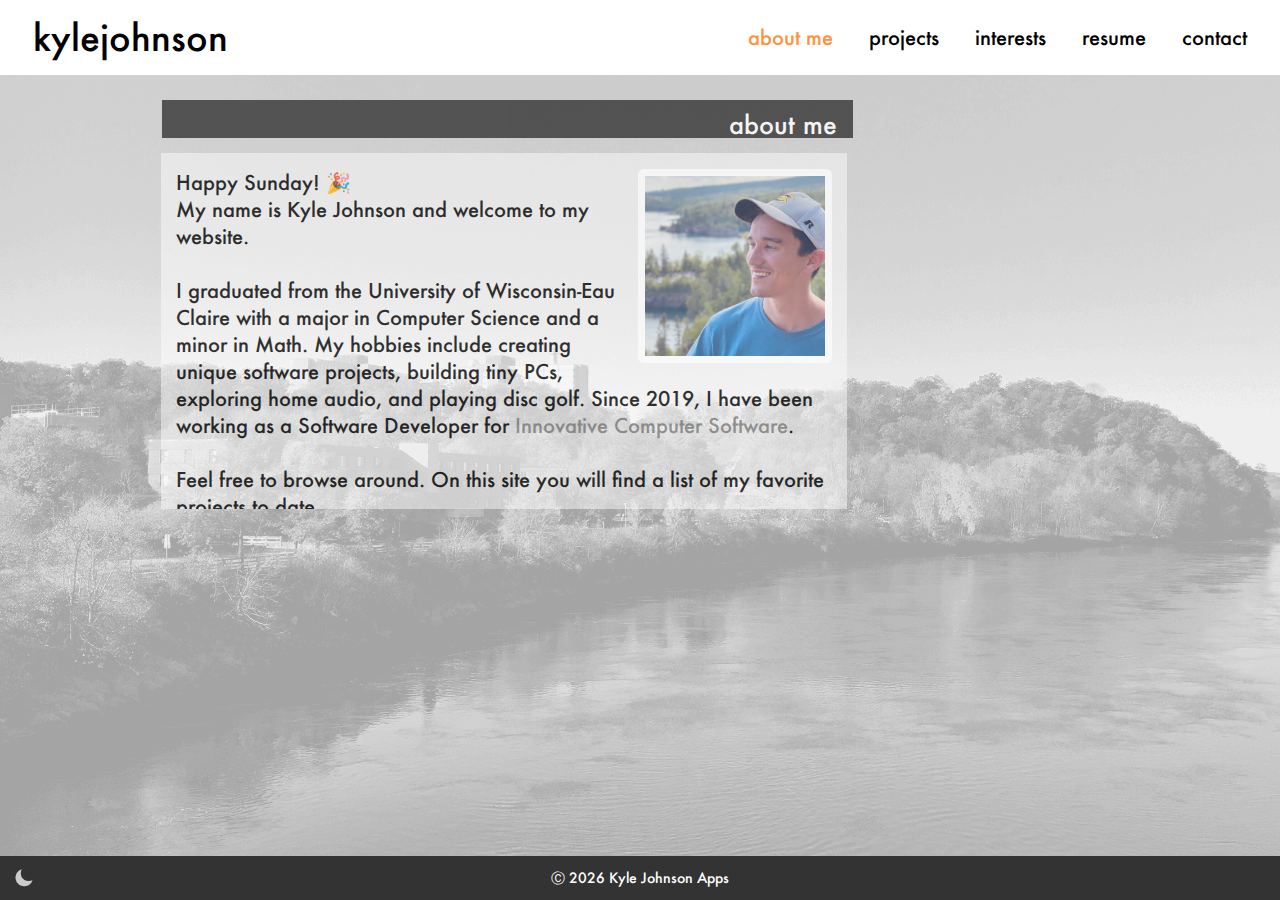
==== commit d2829832: "homepage updates" ====
--- a/index.html
+++ b/index.html
@@ -44,9 +44,10 @@
 
                 <div id="welcome">Hey there! 🎉</div>
                 My name is Kyle Johnson and welcome to my website.<br>
-                <br>I graduated from the University of Wisconsin-Eau Claire with a major in Computer Science and a minor in Math. My hobbies include creating unique software and hardware projects, riding my Onewheel, and gaming with friends. Since 2019,
+                <br>I graduated from the University of Wisconsin-Eau Claire with a major in Computer Science and a minor in Math. My hobbies include creating unique software projects, building tiny PCs, exploring home audio, and playing disc golf. Since 2019,
                 I have been working as a Software Developer for <a id="alt_link" target="_blank" href="https://www.icsusa.com/">Innovative Computer Software</a>.<br>
-                <br>Feel free to browse around. On this site you will find a list of my favorite projects to date and much more. Links to my GitHub, LinkedIn, and App Store pages can be found below.<br>
+                <br>Feel free to browse around. On this site you will find a list of my favorite projects to date.
+                <br>Links to my GitHub, LinkedIn, and App Store pages can be found below.<br>
                 <em>(Did I mention it's mobile-friendly?)</em><br>
                 <br>See you around!<br>Kyle<br>
 
--- a/kjapps.css
+++ b/kjapps.css
@@ -152,79 +152,6 @@
     color: dimgrey;
 }
 
-
-/* Content Dividers */
-
-#small {
-    font-size: 35px;
-}
-
-#blue_break {
-    border-color: rgb(81, 174, 255);
-    border-style: solid;
-}
-
-#small_break {
-    line-height: 15px;
-}
-
-#grey_break {
-    border-color: rgb(150, 150, 150);
-    border-style: solid;
-}
-
-
-/* About Me */
-
-#about_content img {
-    border-radius: 6px;
-    -moz-border-radius: 6px;
-    background: white;
-    padding: 7px;
-    float: right;
-    margin-left: 12px;
-    margin-bottom: 12px;
-    align-content: center;
-}
-
-#about_content a {
-    color: rgb(81, 174, 255);
-    text-decoration: none;
-}
-
-#about_content a#alt_link {
-    color: grey;
-    text-decoration: none;
-}
-
-#about_content a:hover {
-    text-decoration: underline;
-}
-
-#about_content a#alt_link:hover {
-    text-decoration: underline;
-}
-
-em {
-    font-size: 14px;
-    color: grey;
-}
-
-#links img {
-    width: 40px;
-    height: 40px;
-    position: relative;
-    margin-left: 16px;
-    top: -52px;
-}
-
-
-/* My Projects */
-
-#projects_sidebar {
-    float: right;
-}
-
 .sidebar_item {
     border-radius: 6px;
     -moz-border-radius: 6px;
@@ -247,6 +174,83 @@
     line-height: 0;
 }
 
+.sidebar_item img {
+    width: 240px;
+}
+
+
+/* Content Dividers */
+
+#small {
+    font-size: 35px;
+}
+
+#blue_break {
+    border-color: rgb(81, 174, 255);
+    border-style: solid;
+}
+
+#small_break {
+    line-height: 15px;
+}
+
+#grey_break {
+    border-color: rgb(150, 150, 150);
+    border-style: solid;
+}
+
+
+/* About Me */
+
+#about_content img {
+    border-radius: 6px;
+    -moz-border-radius: 6px;
+    background: white;
+    padding: 7px;
+    float: right;
+    margin-left: 12px;
+    margin-bottom: 12px;
+    align-content: center;
+}
+
+#about_content a {
+    color: rgb(81, 174, 255);
+    text-decoration: none;
+}
+
+#about_content a#alt_link {
+    color: grey;
+    text-decoration: none;
+}
+
+#about_content a:hover {
+    text-decoration: underline;
+}
+
+#about_content a#alt_link:hover {
+    text-decoration: underline;
+}
+
+em {
+    font-size: 14px;
+    color: grey;
+}
+
+#links img {
+    width: 40px;
+    height: 40px;
+    position: relative;
+    margin-left: 16px;
+    top: -52px;
+}
+
+
+/* My Projects */
+
+#projects_sidebar {
+    float: right;
+}
+
 #projects_content h3 {
     color: rgb(255, 145, 64);
     font-weight: normal;
@@ -322,9 +326,10 @@
 }
 
 #resume_content img {
-    width: calc(100% + 40px);
+    width: calc(100% + 20px);
     margin: -20px;
-    margin-bottom: -45px;
+    margin-bottom: -25px;
+    padding: 10px;
 }
 
 #resume_download img {
@@ -339,28 +344,6 @@
 
 #interests_sidebar {
     float: right;
-}
-
-.sidebar_item {
-    border-radius: 6px;
-    -moz-border-radius: 6px;
-    background: white;
-    padding: 7px;
-    margin-left: 24px;
-    margin-bottom: 12px;
-    align-content: center;
-}
-
-.sidebar_item#squareimg {
-    border-radius: 6px;
-    -moz-border-radius: 6px;
-    background: white;
-    padding: 7px;
-    margin-top: 5px;
-    margin-left: 24px;
-    margin-bottom: 12px;
-    align-content: center;
-    line-height: 0;
 }
 
 #interests_content h3 {
@@ -556,10 +539,6 @@
 
 @media only screen and (max-device-width: 830px),
 only screen and (max-width: 830px) {
-    body {
-        background-size: 0 0;
-        background-color: lightgray;
-    }
     .topnav a:not(:first-child) {
         display: none;
     }
@@ -654,6 +633,9 @@
         align-content: center;
         width: calc(100% - 14px);
     }
+    .sidebar_item img {
+        width: 100%;
+    }
     #interests_content img.feature {
         width: 100%;
         height: 100%;
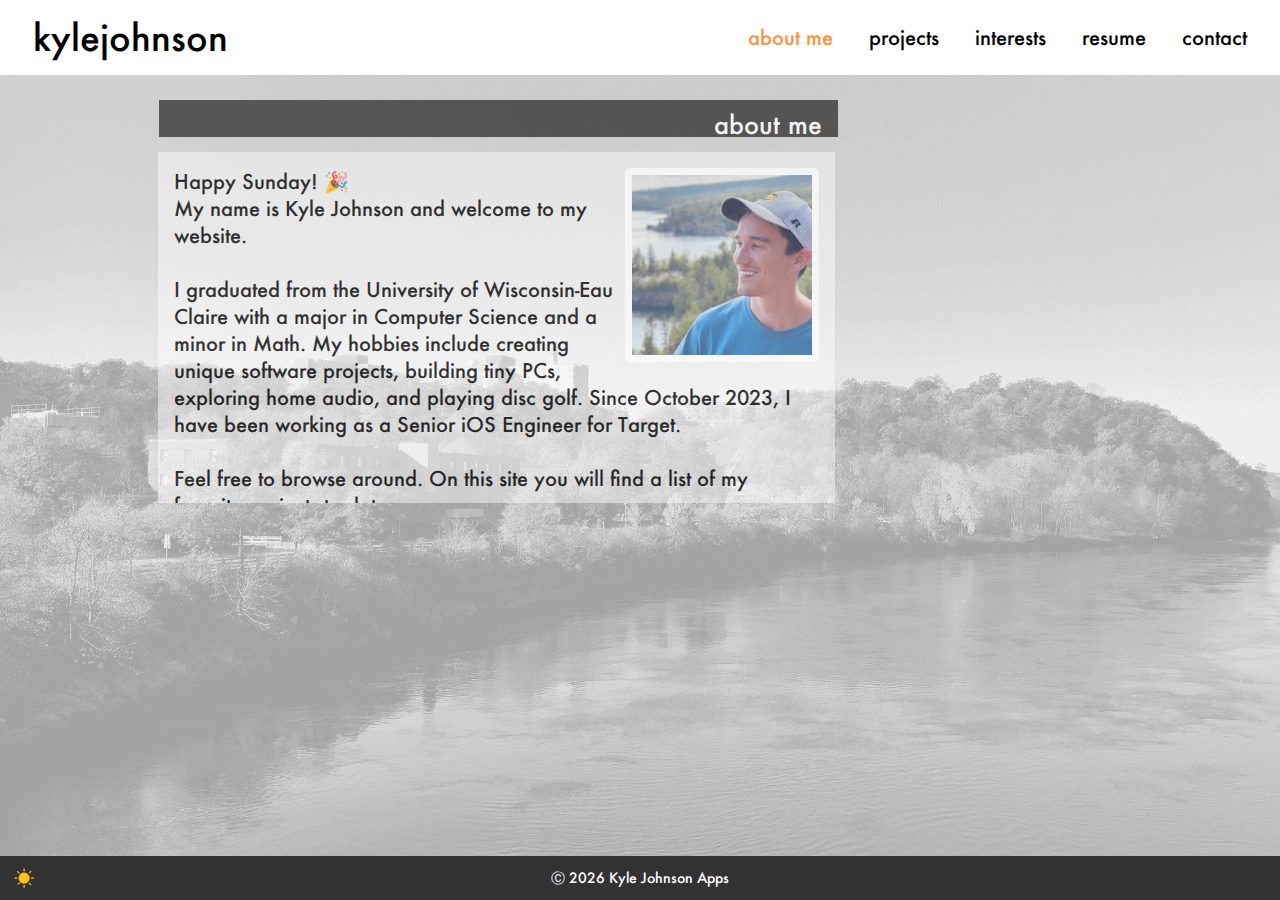
==== commit c39e4c55: "Update site" ====
--- a/index.html
+++ b/index.html
@@ -44,8 +44,8 @@
 
                 <div id="welcome">Hey there! 🎉</div>
                 My name is Kyle Johnson and welcome to my website.<br>
-                <br>I graduated from the University of Wisconsin-Eau Claire with a major in Computer Science and a minor in Math. My hobbies include creating unique software projects, building tiny PCs, exploring home audio, and playing disc golf. Since 2019,
-                I have been working as a Software Developer for <a id="alt_link" target="_blank" href="https://www.icsusa.com/">Innovative Computer Software</a>.<br>
+                <br>I graduated from the University of Wisconsin-Eau Claire with a major in Computer Science and a minor in Math. My hobbies include creating unique software projects, building tiny PCs, exploring home audio, and playing disc golf. Since October 2023,
+                I have been working as a Senior iOS Engineer for Target.<br>
                 <br>Feel free to browse around. On this site you will find a list of my favorite projects to date.
                 <br>Links to my GitHub, LinkedIn, and App Store pages can be found below.<br>
                 <em>(Did I mention it's mobile-friendly?)</em><br>
